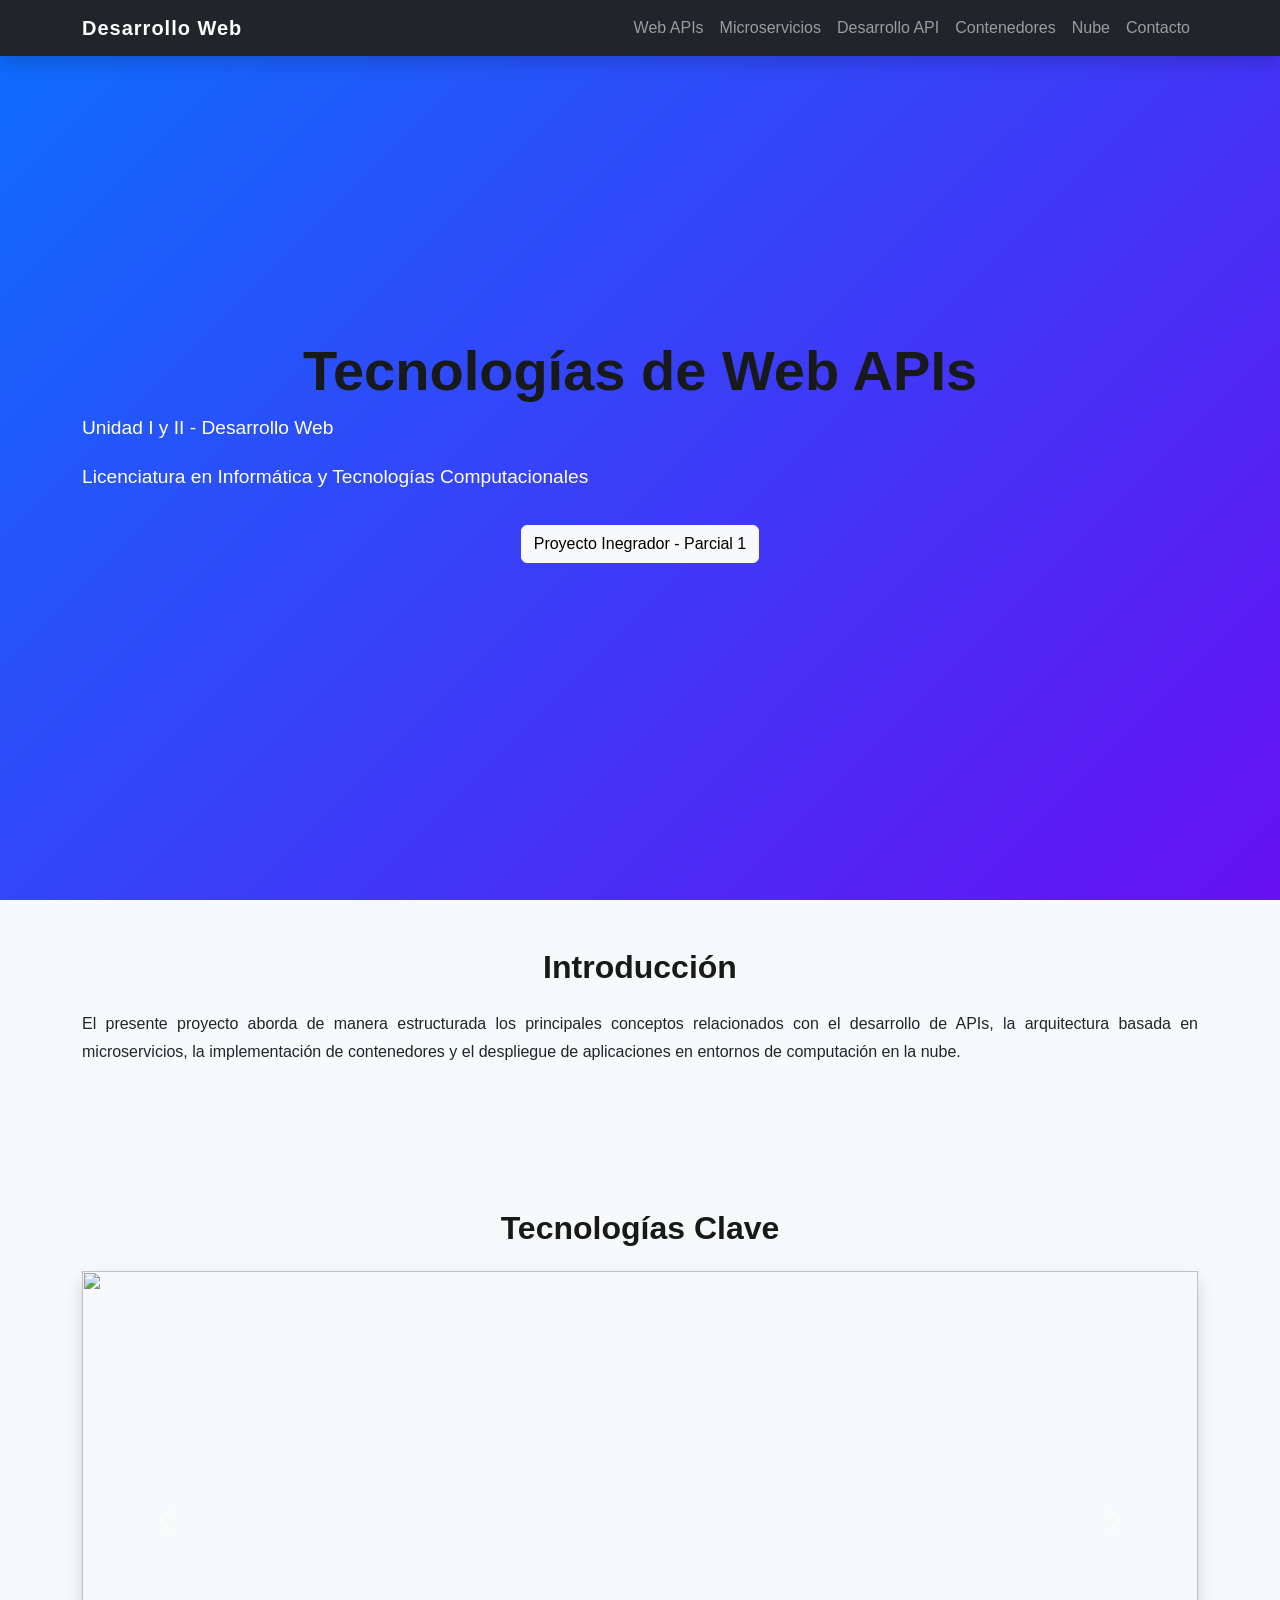
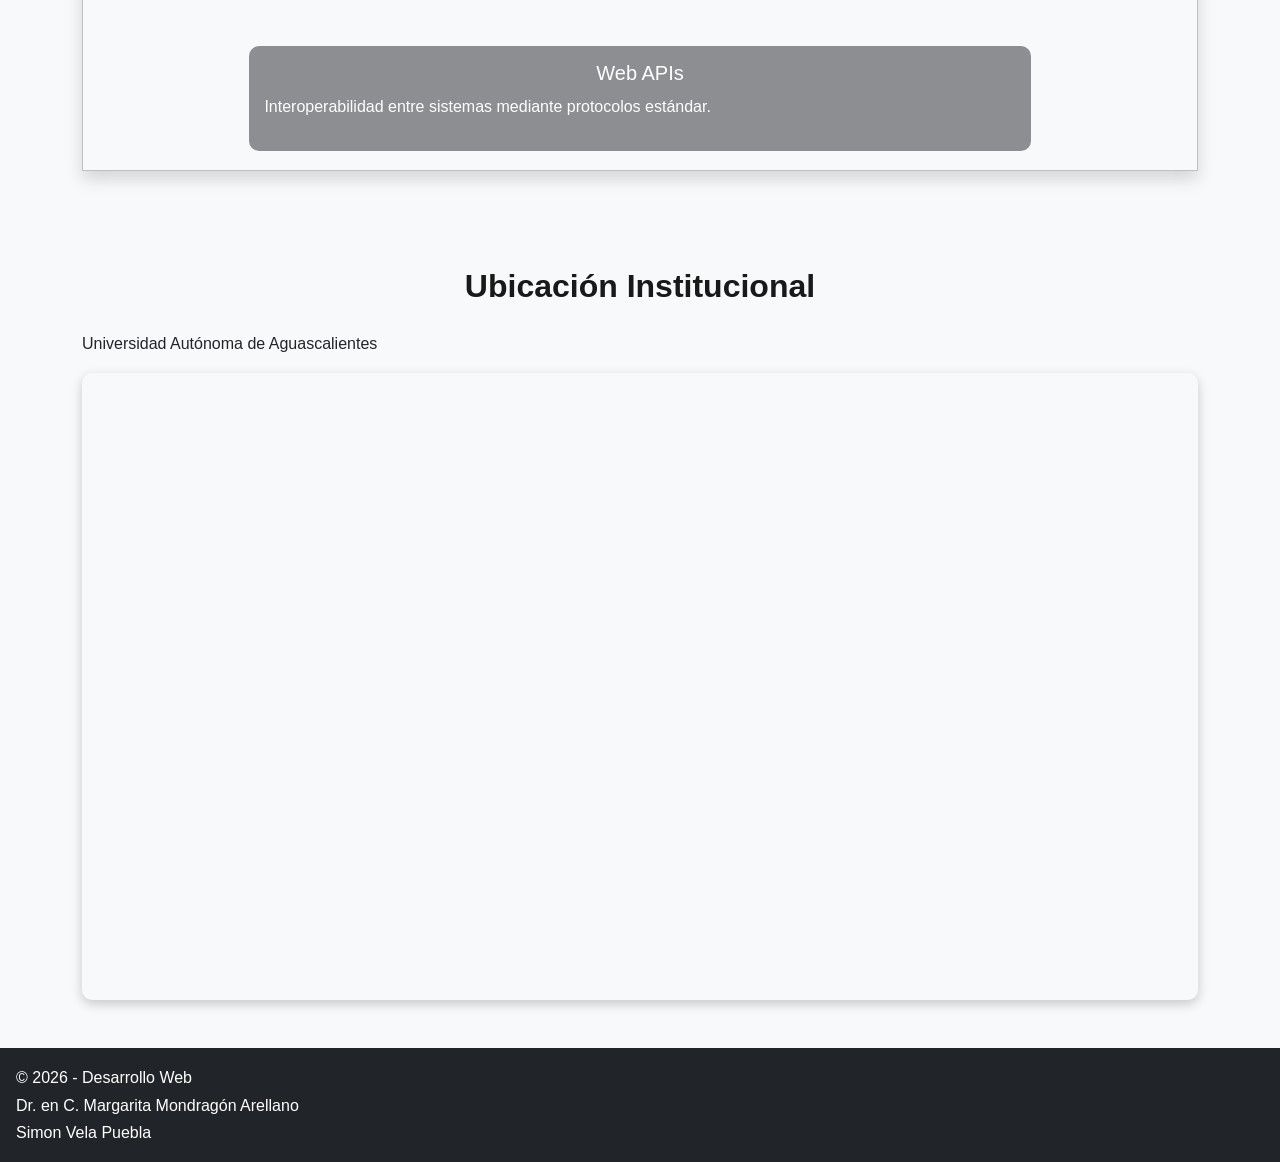
==== index.html @ b8e9ddcf "primer commit proyecto desarrollo web" ====
<!DOCTYPE html>
<html lang="es">
<head>
<meta charset="UTF-8">
<meta name="viewport" content="width=device-width, initial-scale=1.0">
<title>Proyecto Desarrollo Web - Web APIs</title>

<link href="https://cdn.jsdelivr.net/npm/bootstrap@5.3.2/dist/css/bootstrap.min.css" rel="stylesheet">
<link rel="stylesheet" href="css/styles.css">
</head>

<body class="d-flex flex-column min-vh-100">
<main class="flex-fill">

<!-- NAVBAR -->
<nav class="navbar navbar-expand-lg navbar-dark bg-dark fixed-top shadow">
<div class="container">
<a class="navbar-brand fw-bold" href="index.html">Desarrollo Web</a>
<button class="navbar-toggler" data-bs-toggle="collapse" data-bs-target="#menu">
<span class="navbar-toggler-icon"></span>
</button>
<div class="collapse navbar-collapse" id="menu">
<ul class="navbar-nav ms-auto">
<li class="nav-item"><a class="nav-link" href="api.html">Web APIs</a></li>
<li class="nav-item"><a class="nav-link" href="microservicios.html">Microservicios</a></li>
<li class="nav-item"><a class="nav-link" href="desarrollo-api.html">Desarrollo API</a></li>
<li class="nav-item"><a class="nav-link" href="contenedores.html">Contenedores</a></li>
<li class="nav-item"><a class="nav-link" href="nube.html">Nube</a></li>
<li class="nav-item"><a class="nav-link" href="contacto.html">Contacto</a></li>
</ul>
</div>
</div>
</nav>

<!-- HERO -->
<header class="hero text-white d-flex align-items-center text-center">
<div class="container">
<h1 class="display-4 fw-bold">Tecnologías de Web APIs</h1>
<p class="lead">Unidad I y II - Desarrollo Web</p>
<p>Licenciatura en Informática y Tecnologías Computacionales</p>

<button class="btn btn-light mt-3" data-bs-toggle="modal" data-bs-target="#modalProyecto">
Proyecto Inegrador - Parcial 1
</button>
</div>
</header>

<!-- MODAL -->
<div class="modal fade" id="modalProyecto">
<div class="modal-dialog modal-lg">
<div class="modal-content">
<div class="modal-header">
<h5 class="modal-title">Objetivo del Sitio Web</h5>
<button class="btn-close" data-bs-dismiss="modal"></button>
</div>
<div class="modal-body">
<p>El presente sitio web tiene como objetivo exponer de manera formal y estructurada los conceptos fundamentales relacionados con Tecnologías de Web APIs, Arquitectura de Microservicios, Desarrollo de una Web API, Manejo de Contenedores y Desarrollo de Aplicaciones en la Nube, integrando fundamentos teóricos y recursos multimedia de apoyo.</p>
</div>
</div>
</div>
</div>


<section class="container py-5">
<h2 class="text-center mb-4">Introducción</h2>



<p>
El presente proyecto aborda de manera estructurada los principales conceptos relacionados con el desarrollo de APIs, la arquitectura basada en microservicios, la implementación de contenedores y el despliegue de aplicaciones en entornos de computación en la nube.
</p>
</section>

<!-- CARRUSEL -->
<section class="container pb-5">
<h2 class="text-center mb-4">Tecnologías Clave</h2>

<div id="carouselExample" class="carousel slide shadow" data-bs-ride="carousel">

<div class="carousel-inner">

<div class="carousel-item active">
<img src="https://images.unsplash.com/photo-1518770660439-4636190af475" class="d-block w-100">
<div class="carousel-caption bg-dark bg-opacity-50">
<h5>Web APIs</h5>
<p>Interoperabilidad entre sistemas mediante protocolos estándar.</p>
</div>
</div>

<div class="carousel-item">
<img src="https://images.unsplash.com/photo-1558494949-ef010cbdcc31" class="d-block w-100">
<div class="carousel-caption bg-dark bg-opacity-50">
<h5>Microservicios</h5>
<p>Arquitectura distribuida basada en servicios independientes.</p>
</div>
</div>

<div class="carousel-item">
<img src="https://images.unsplash.com/photo-1605379399642-870262d3d051" class="d-block w-100">
<div class="carousel-caption bg-dark bg-opacity-50">
<h5>Computación en la Nube</h5>
<p>Infraestructura escalable bajo demanda.</p>
</div>
</div>

</div>

<button class="carousel-control-prev" type="button" data-bs-target="#carouselExample" data-bs-slide="prev">
<span class="carousel-control-prev-icon"></span>
</button>

<button class="carousel-control-next" type="button" data-bs-target="#carouselExample" data-bs-slide="next">
<span class="carousel-control-next-icon"></span>
</button>

</div>
</section>

<!-- MAPA -->
<section class="bg-light py-5 text-center">
<div class="container">
<h2 class="mb-4">Ubicación Institucional</h2>

<p>Universidad Autónoma de Aguascalientes</p>

<div class="ratio ratio-16x9">
<iframe 
src="https://www.google.com/maps?q=Universidad+Autonoma+de+Aguascalientes&output=embed"
allowfullscreen>
</iframe>
</div>

</div>
</section>

<!-- FOOTER -->
<footer class="bg-dark text-white text-center p-3">
<p class="mb-0">© 2026 - Desarrollo Web</p>
<p class="mb-0">Dr. en C. Margarita Mondragón Arellano</p>
<p class="mb-0">Simon Vela Puebla</p>
</footer>

<script src="https://cdn.jsdelivr.net/npm/bootstrap@5.3.2/dist/js/bootstrap.bundle.min.js"></script>

</body>
</html>
---- css/styles.css ----
html, body {
height: 100%;
scroll-behavior: smooth;
font-family: 'Segoe UI', Tahoma, Geneva, Verdana, sans-serif;
background-color: #f8f9fa;
}


body {
display: flex;
flex-direction: column;
min-height: 100vh;
}

main {
flex: 1;
}



.navbar {
box-shadow: 0 4px 8px rgba(0,0,0,0.2);
}

.navbar-brand {
font-weight: bold;
letter-spacing: 1px;
}



.hero {
height: 100vh;
background: linear-gradient(135deg, #0d6efd, #6610f2);
display: flex;
align-items: center;
justify-content: center;
text-align: center;
padding: 20px;
}

.hero h1 {
font-weight: 700;
}

.hero p {
font-size: 1.2rem;
}



section {
padding-top: 80px;
padding-bottom: 60px;
}

h1, h2, h3 {
color: #181919;
font-weight: 600;
}

p {
text-align: justify;
line-height: 1.7;
}



.table {
background-color: white;
}



.carousel-item img {
height: 500px;
object-fit: cover;
}

.carousel-caption {
border-radius: 10px;
padding: 15px;
}



.ratio {
border-radius: 10px;
overflow: hidden;
box-shadow: 0 4px 12px rgba(0,0,0,0.2);
}



form {
background-color: white;
padding: 30px;
border-radius: 10px;
box-shadow: 0 4px 12px rgba(0,0,0,0.1);
}

form label {
font-weight: 500;
}



footer {
margin-top: auto;
}
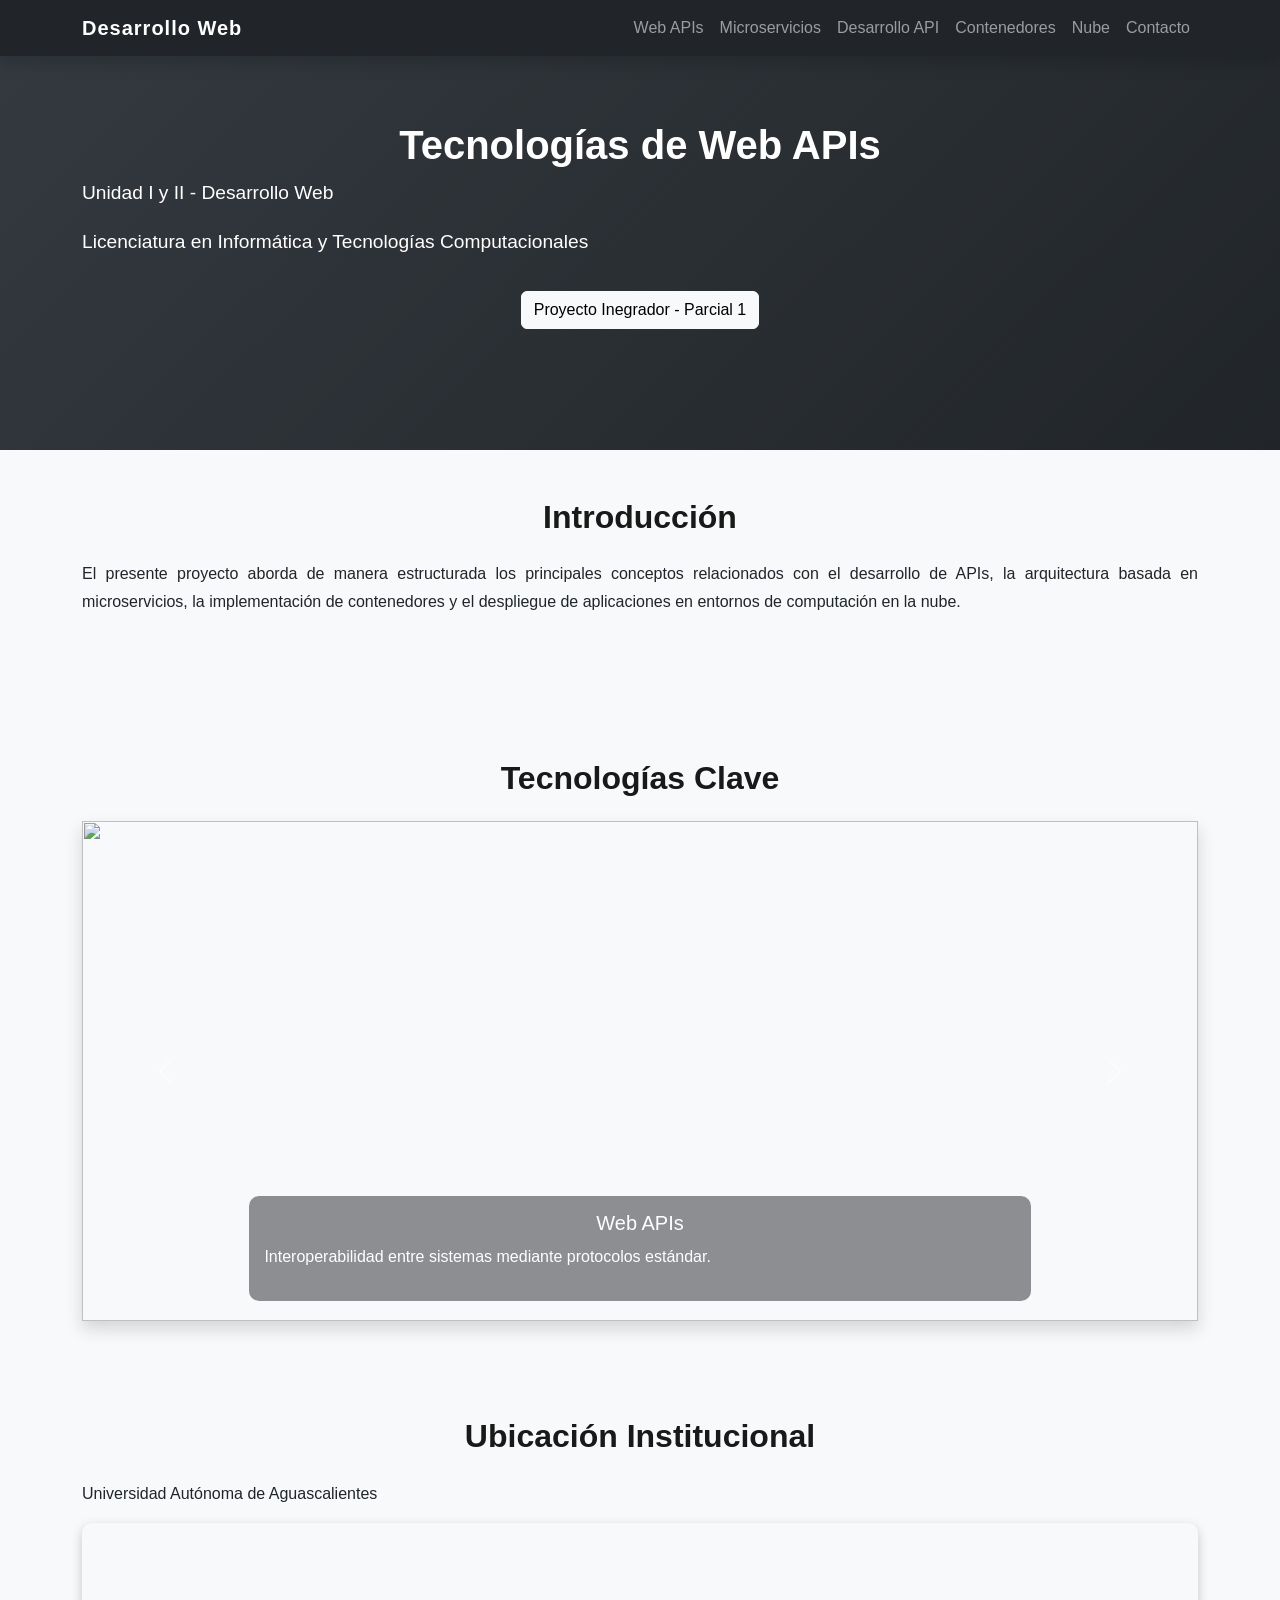
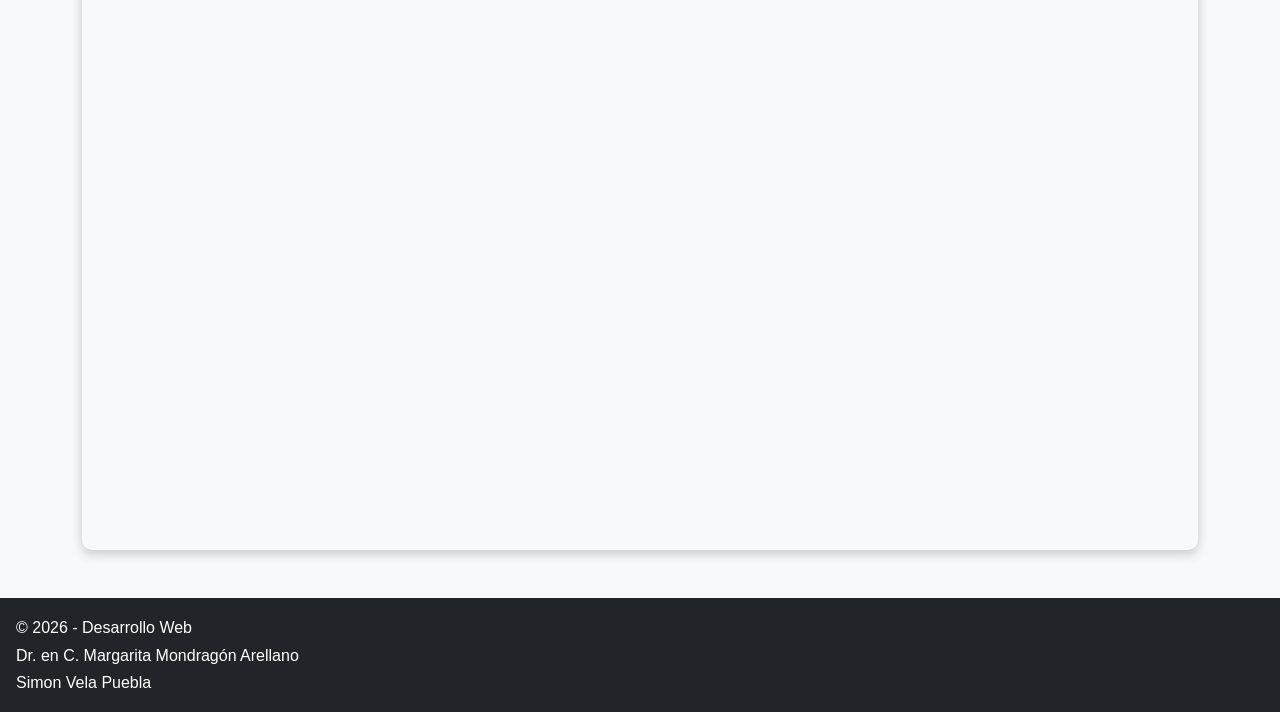
==== commit 0d285ecc: "cambio de hero" ====
--- a/index.html
+++ b/index.html
@@ -35,7 +35,7 @@
 <!-- HERO -->
 <header class="hero text-white d-flex align-items-center text-center">
 <div class="container">
-<h1 class="display-4 fw-bold">Tecnologías de Web APIs</h1>
+<h1 class="titulo-hero">Tecnologías de Web APIs</h1>
 <p class="lead">Unidad I y II - Desarrollo Web</p>
 <p>Licenciatura en Informática y Tecnologías Computacionales</p>
 
--- a/css/styles.css
+++ b/css/styles.css
@@ -18,6 +18,10 @@
 flex: 1;
 }
 
+.titulo-hero {
+    color: white;
+}
+
 
 
 .navbar {
@@ -32,8 +36,8 @@
 
 
 .hero {
-height: 100vh;
-background: linear-gradient(135deg, #0d6efd, #6610f2);
+height: 450px;
+background: linear-gradient(135deg, #343a40, #212529);
 display: flex;
 align-items: center;
 justify-content: center;
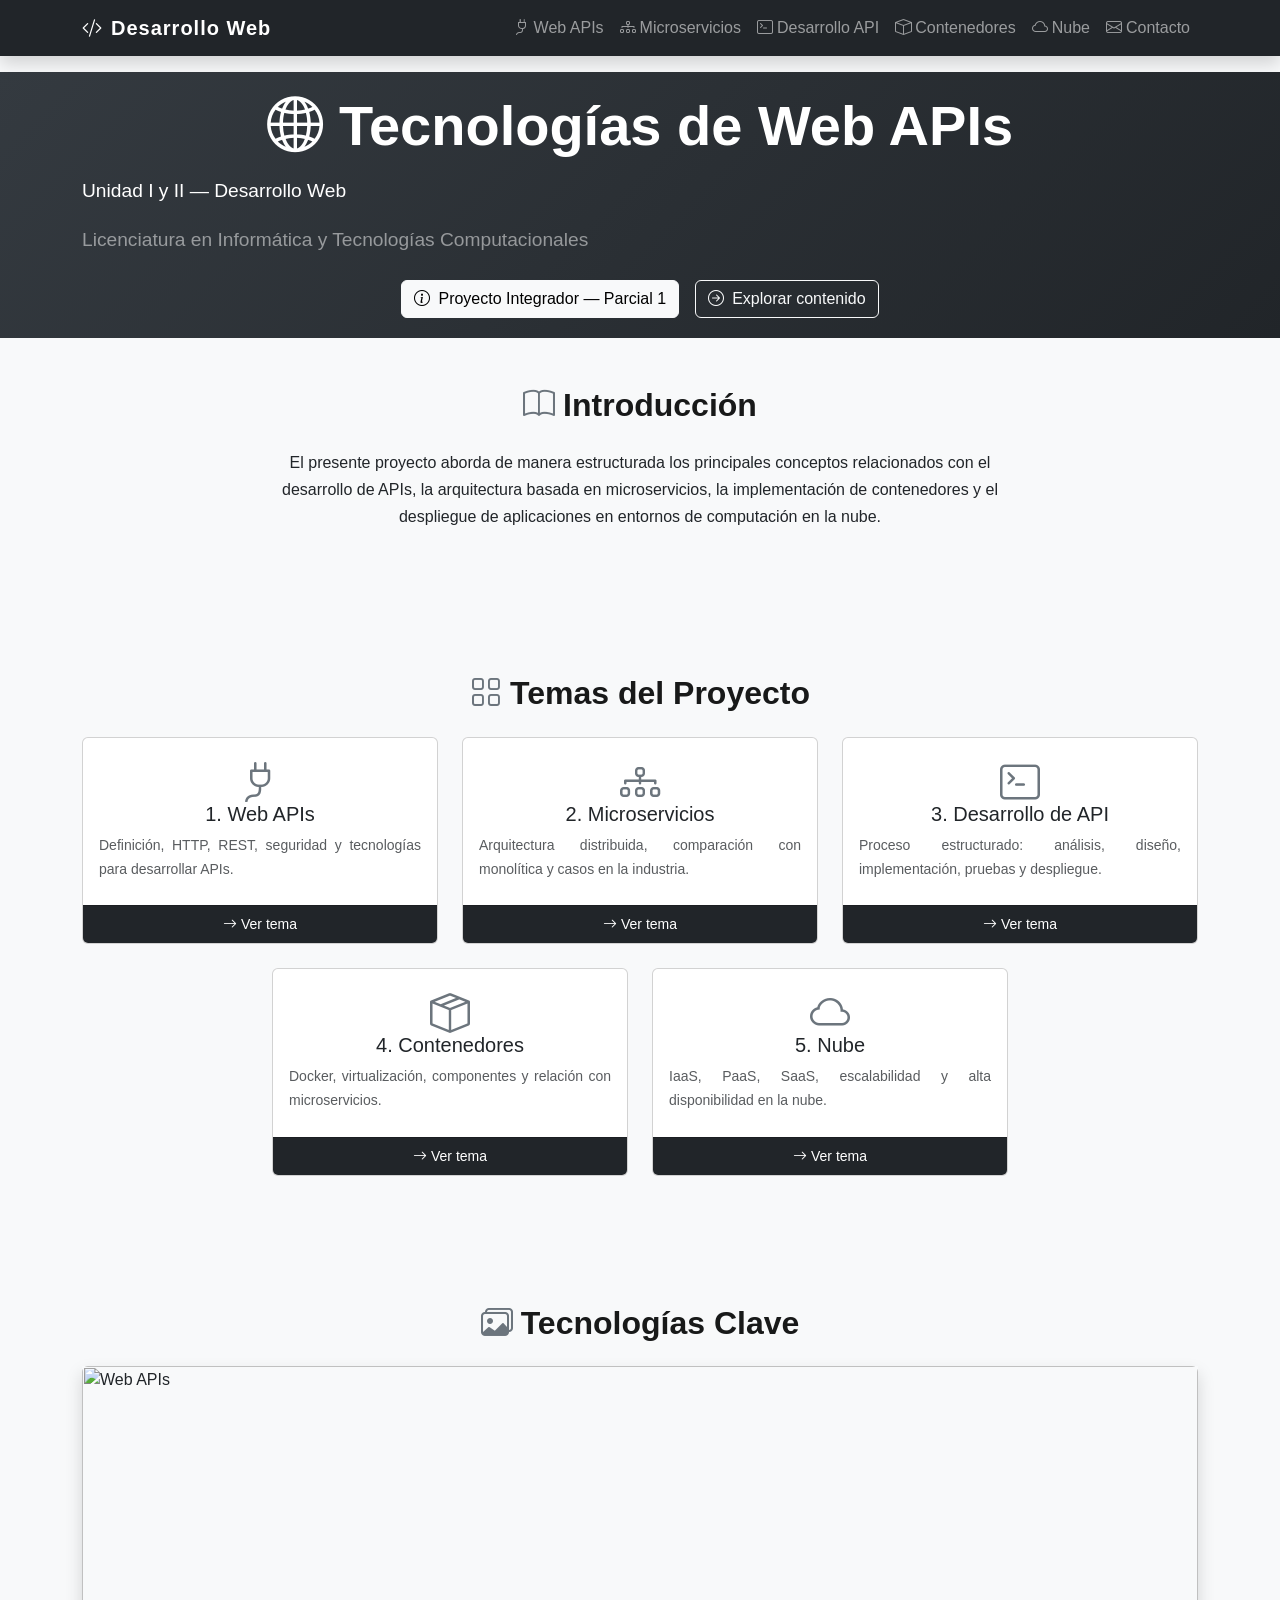
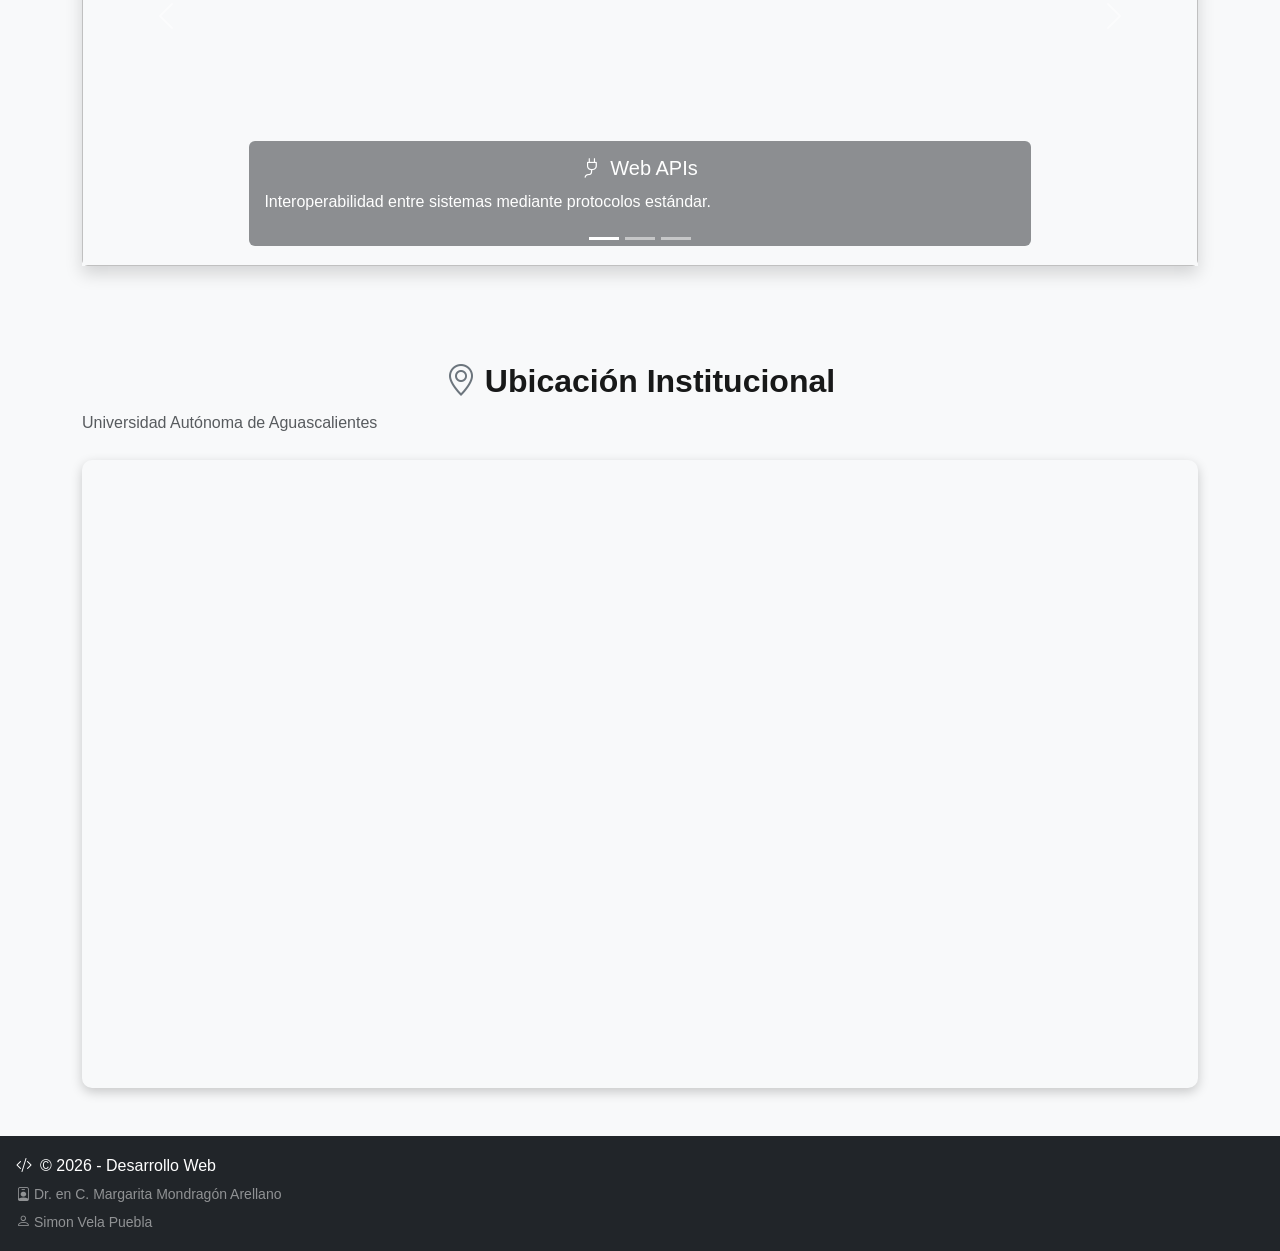
==== commit d46c595d: "cambio de contenido de paginas" ====
--- a/index.html
+++ b/index.html
@@ -1,3 +1,6 @@
+Index · HTML
+Copiar
+
 <!DOCTYPE html>
 <html lang="es">
 <head>
@@ -6,141 +9,237 @@
 <title>Proyecto Desarrollo Web - Web APIs</title>
 
 <link href="https://cdn.jsdelivr.net/npm/bootstrap@5.3.2/dist/css/bootstrap.min.css" rel="stylesheet">
+<link rel="stylesheet" href="https://cdn.jsdelivr.net/npm/bootstrap-icons@1.11.3/font/bootstrap-icons.min.css">
 <link rel="stylesheet" href="css/styles.css">
 </head>
 
-<body class="d-flex flex-column min-vh-100">
-<main class="flex-fill">
+<body>
 
 <!-- NAVBAR -->
 <nav class="navbar navbar-expand-lg navbar-dark bg-dark fixed-top shadow">
-<div class="container">
-<a class="navbar-brand fw-bold" href="index.html">Desarrollo Web</a>
-<button class="navbar-toggler" data-bs-toggle="collapse" data-bs-target="#menu">
-<span class="navbar-toggler-icon"></span>
-</button>
-<div class="collapse navbar-collapse" id="menu">
-<ul class="navbar-nav ms-auto">
-<li class="nav-item"><a class="nav-link" href="api.html">Web APIs</a></li>
-<li class="nav-item"><a class="nav-link" href="microservicios.html">Microservicios</a></li>
-<li class="nav-item"><a class="nav-link" href="desarrollo-api.html">Desarrollo API</a></li>
-<li class="nav-item"><a class="nav-link" href="contenedores.html">Contenedores</a></li>
-<li class="nav-item"><a class="nav-link" href="nube.html">Nube</a></li>
-<li class="nav-item"><a class="nav-link" href="contacto.html">Contacto</a></li>
-</ul>
-</div>
-</div>
+  <div class="container">
+    <a class="navbar-brand fw-bold" href="index.html">
+      <i class="bi bi-code-slash me-2"></i>Desarrollo Web
+    </a>
+    <button class="navbar-toggler" data-bs-toggle="collapse" data-bs-target="#menu">
+      <span class="navbar-toggler-icon"></span>
+    </button>
+    <div class="collapse navbar-collapse" id="menu">
+      <ul class="navbar-nav ms-auto">
+        <li class="nav-item"><a class="nav-link" href="api.html"><i class="bi bi-plug me-1"></i>Web APIs</a></li>
+        <li class="nav-item"><a class="nav-link" href="microservicios.html"><i class="bi bi-diagram-3 me-1"></i>Microservicios</a></li>
+        <li class="nav-item"><a class="nav-link" href="desarrollo-api.html"><i class="bi bi-terminal me-1"></i>Desarrollo API</a></li>
+        <li class="nav-item"><a class="nav-link" href="contenedores.html"><i class="bi bi-box me-1"></i>Contenedores</a></li>
+        <li class="nav-item"><a class="nav-link" href="nube.html"><i class="bi bi-cloud me-1"></i>Nube</a></li>
+        <li class="nav-item"><a class="nav-link" href="contacto.html"><i class="bi bi-envelope me-1"></i>Contacto</a></li>
+      </ul>
+    </div>
+  </div>
 </nav>
 
 <!-- HERO -->
-<header class="hero text-white d-flex align-items-center text-center">
-<div class="container">
-<h1 class="titulo-hero">Tecnologías de Web APIs</h1>
-<p class="lead">Unidad I y II - Desarrollo Web</p>
-<p>Licenciatura en Informática y Tecnologías Computacionales</p>
-
-<button class="btn btn-light mt-3" data-bs-toggle="modal" data-bs-target="#modalProyecto">
-Proyecto Inegrador - Parcial 1
-</button>
-</div>
+<header class="hero text-white d-flex align-items-center text-center mt-5">
+  <div class="container">
+    <h1 class="titulo-hero display-4 fw-bold">
+      <i class="bi bi-globe2 me-3"></i>Tecnologías de Web APIs
+    </h1>
+    <p class="lead mt-3">Unidad I y II — Desarrollo Web</p>
+    <p class="text-white-50">Licenciatura en Informática y Tecnologías Computacionales</p>
+    <div class="d-flex gap-3 justify-content-center mt-4 flex-wrap">
+      <button class="btn btn-light" data-bs-toggle="modal" data-bs-target="#modalProyecto">
+        <i class="bi bi-info-circle me-2"></i>Proyecto Integrador — Parcial 1
+      </button>
+      <a href="api.html" class="btn btn-outline-light">
+        <i class="bi bi-arrow-right-circle me-2"></i>Explorar contenido
+      </a>
+    </div>
+  </div>
 </header>
 
 <!-- MODAL -->
 <div class="modal fade" id="modalProyecto">
-<div class="modal-dialog modal-lg">
-<div class="modal-content">
-<div class="modal-header">
-<h5 class="modal-title">Objetivo del Sitio Web</h5>
-<button class="btn-close" data-bs-dismiss="modal"></button>
+  <div class="modal-dialog modal-lg">
+    <div class="modal-content">
+      <div class="modal-header bg-dark text-white">
+        <h5 class="modal-title"><i class="bi bi-journal-text me-2"></i>Objetivo del Sitio Web</h5>
+        <button class="btn-close btn-close-white" data-bs-dismiss="modal"></button>
+      </div>
+      <div class="modal-body">
+        <p>El presente sitio web tiene como objetivo exponer de manera formal y estructurada los conceptos fundamentales relacionados con Tecnologías de Web APIs, Arquitectura de Microservicios, Desarrollo de una Web API, Manejo de Contenedores y Desarrollo de Aplicaciones en la Nube, integrando fundamentos teóricos y recursos multimedia de apoyo.</p>
+      </div>
+      <div class="modal-footer">
+        <button class="btn btn-dark" data-bs-dismiss="modal">
+          <i class="bi bi-x-circle me-1"></i>Cerrar
+        </button>
+      </div>
+    </div>
+  </div>
 </div>
-<div class="modal-body">
-<p>El presente sitio web tiene como objetivo exponer de manera formal y estructurada los conceptos fundamentales relacionados con Tecnologías de Web APIs, Arquitectura de Microservicios, Desarrollo de una Web API, Manejo de Contenedores y Desarrollo de Aplicaciones en la Nube, integrando fundamentos teóricos y recursos multimedia de apoyo.</p>
-</div>
-</div>
-</div>
-</div>
-
-
-<section class="container py-5">
-<h2 class="text-center mb-4">Introducción</h2>
-
-
-
-<p>
-El presente proyecto aborda de manera estructurada los principales conceptos relacionados con el desarrollo de APIs, la arquitectura basada en microservicios, la implementación de contenedores y el despliegue de aplicaciones en entornos de computación en la nube.
-</p>
-</section>
-
-<!-- CARRUSEL -->
-<section class="container pb-5">
-<h2 class="text-center mb-4">Tecnologías Clave</h2>
-
-<div id="carouselExample" class="carousel slide shadow" data-bs-ride="carousel">
-
-<div class="carousel-inner">
-
-<div class="carousel-item active">
-<img src="https://images.unsplash.com/photo-1518770660439-4636190af475" class="d-block w-100">
-<div class="carousel-caption bg-dark bg-opacity-50">
-<h5>Web APIs</h5>
-<p>Interoperabilidad entre sistemas mediante protocolos estándar.</p>
-</div>
-</div>
-
-<div class="carousel-item">
-<img src="https://images.unsplash.com/photo-1558494949-ef010cbdcc31" class="d-block w-100">
-<div class="carousel-caption bg-dark bg-opacity-50">
-<h5>Microservicios</h5>
-<p>Arquitectura distribuida basada en servicios independientes.</p>
-</div>
-</div>
-
-<div class="carousel-item">
-<img src="https://images.unsplash.com/photo-1605379399642-870262d3d051" class="d-block w-100">
-<div class="carousel-caption bg-dark bg-opacity-50">
-<h5>Computación en la Nube</h5>
-<p>Infraestructura escalable bajo demanda.</p>
-</div>
-</div>
-
-</div>
-
-<button class="carousel-control-prev" type="button" data-bs-target="#carouselExample" data-bs-slide="prev">
-<span class="carousel-control-prev-icon"></span>
-</button>
-
-<button class="carousel-control-next" type="button" data-bs-target="#carouselExample" data-bs-slide="next">
-<span class="carousel-control-next-icon"></span>
-</button>
-
-</div>
-</section>
-
-<!-- MAPA -->
-<section class="bg-light py-5 text-center">
-<div class="container">
-<h2 class="mb-4">Ubicación Institucional</h2>
-
-<p>Universidad Autónoma de Aguascalientes</p>
-
-<div class="ratio ratio-16x9">
-<iframe 
-src="https://www.google.com/maps?q=Universidad+Autonoma+de+Aguascalientes&output=embed"
-allowfullscreen>
-</iframe>
-</div>
-
-</div>
-</section>
+
+<main>
+
+  <!-- INTRODUCCIÓN -->
+  <section class="container py-5">
+    <h2 class="text-center mb-4"><i class="bi bi-book me-2 text-secondary"></i>Introducción</h2>
+    <div class="row justify-content-center">
+      <div class="col-lg-8">
+        <p class="text-center">
+          El presente proyecto aborda de manera estructurada los principales conceptos relacionados con el desarrollo de APIs, la arquitectura basada en microservicios, la implementación de contenedores y el despliegue de aplicaciones en entornos de computación en la nube.
+        </p>
+      </div>
+    </div>
+  </section>
+
+  <!-- TARJETAS DE TEMAS -->
+  <section class="container pb-5">
+    <h2 class="text-center mb-4"><i class="bi bi-grid me-2 text-secondary"></i>Temas del Proyecto</h2>
+    <div class="row g-4">
+
+      <div class="col-md-4">
+        <a href="api.html" class="text-decoration-none">
+          <div class="card h-100 text-center">
+            <div class="card-body py-4">
+              <i class="bi bi-plug fs-1 text-secondary mb-3"></i>
+              <h5 class="card-title">1. Web APIs</h5>
+              <p class="card-text text-muted small">Definición, HTTP, REST, seguridad y tecnologías para desarrollar APIs.</p>
+            </div>
+            <div class="card-footer bg-dark text-white small">
+              <i class="bi bi-arrow-right me-1"></i>Ver tema
+            </div>
+          </div>
+        </a>
+      </div>
+
+      <div class="col-md-4">
+        <a href="microservicios.html" class="text-decoration-none">
+          <div class="card h-100 text-center">
+            <div class="card-body py-4">
+              <i class="bi bi-diagram-3 fs-1 text-secondary mb-3"></i>
+              <h5 class="card-title">2. Microservicios</h5>
+              <p class="card-text text-muted small">Arquitectura distribuida, comparación con monolítica y casos en la industria.</p>
+            </div>
+            <div class="card-footer bg-dark text-white small">
+              <i class="bi bi-arrow-right me-1"></i>Ver tema
+            </div>
+          </div>
+        </a>
+      </div>
+
+      <div class="col-md-4">
+        <a href="desarrollo-api.html" class="text-decoration-none">
+          <div class="card h-100 text-center">
+            <div class="card-body py-4">
+              <i class="bi bi-terminal fs-1 text-secondary mb-3"></i>
+              <h5 class="card-title">3. Desarrollo de API</h5>
+              <p class="card-text text-muted small">Proceso estructurado: análisis, diseño, implementación, pruebas y despliegue.</p>
+            </div>
+            <div class="card-footer bg-dark text-white small">
+              <i class="bi bi-arrow-right me-1"></i>Ver tema
+            </div>
+          </div>
+        </a>
+      </div>
+
+      <div class="col-md-4 offset-md-2">
+        <a href="contenedores.html" class="text-decoration-none">
+          <div class="card h-100 text-center">
+            <div class="card-body py-4">
+              <i class="bi bi-box-seam fs-1 text-secondary mb-3"></i>
+              <h5 class="card-title">4. Contenedores</h5>
+              <p class="card-text text-muted small">Docker, virtualización, componentes y relación con microservicios.</p>
+            </div>
+            <div class="card-footer bg-dark text-white small">
+              <i class="bi bi-arrow-right me-1"></i>Ver tema
+            </div>
+          </div>
+        </a>
+      </div>
+
+      <div class="col-md-4">
+        <a href="nube.html" class="text-decoration-none">
+          <div class="card h-100 text-center">
+            <div class="card-body py-4">
+              <i class="bi bi-cloud fs-1 text-secondary mb-3"></i>
+              <h5 class="card-title">5. Nube</h5>
+              <p class="card-text text-muted small">IaaS, PaaS, SaaS, escalabilidad y alta disponibilidad en la nube.</p>
+            </div>
+            <div class="card-footer bg-dark text-white small">
+              <i class="bi bi-arrow-right me-1"></i>Ver tema
+            </div>
+          </div>
+        </a>
+      </div>
+
+    </div>
+  </section>
+
+  <!-- CARRUSEL -->
+  <section class="container pb-5">
+    <h2 class="text-center mb-4"><i class="bi bi-images me-2 text-secondary"></i>Tecnologías Clave</h2>
+
+    <div id="carouselExample" class="carousel slide shadow" data-bs-ride="carousel">
+      <div class="carousel-indicators">
+        <button type="button" data-bs-target="#carouselExample" data-bs-slide-to="0" class="active"></button>
+        <button type="button" data-bs-target="#carouselExample" data-bs-slide-to="1"></button>
+        <button type="button" data-bs-target="#carouselExample" data-bs-slide-to="2"></button>
+      </div>
+
+      <div class="carousel-inner rounded">
+        <div class="carousel-item active">
+          <img src="https://images.unsplash.com/photo-1518770660439-4636190af475" class="d-block w-100" alt="Web APIs">
+          <div class="carousel-caption bg-dark bg-opacity-50 rounded">
+            <h5><i class="bi bi-plug me-2"></i>Web APIs</h5>
+            <p>Interoperabilidad entre sistemas mediante protocolos estándar.</p>
+          </div>
+        </div>
+        <div class="carousel-item">
+          <img src="https://images.unsplash.com/photo-1558494949-ef010cbdcc31" class="d-block w-100" alt="Microservicios">
+          <div class="carousel-caption bg-dark bg-opacity-50 rounded">
+            <h5><i class="bi bi-diagram-3 me-2"></i>Microservicios</h5>
+            <p>Arquitectura distribuida basada en servicios independientes.</p>
+          </div>
+        </div>
+        <div class="carousel-item">
+          <img src="https://images.unsplash.com/photo-1605379399642-870262d3d051" class="d-block w-100" alt="Nube">
+          <div class="carousel-caption bg-dark bg-opacity-50 rounded">
+            <h5><i class="bi bi-cloud me-2"></i>Computación en la Nube</h5>
+            <p>Infraestructura escalable bajo demanda.</p>
+          </div>
+        </div>
+      </div>
+
+      <button class="carousel-control-prev" type="button" data-bs-target="#carouselExample" data-bs-slide="prev">
+        <span class="carousel-control-prev-icon"></span>
+      </button>
+      <button class="carousel-control-next" type="button" data-bs-target="#carouselExample" data-bs-slide="next">
+        <span class="carousel-control-next-icon"></span>
+      </button>
+    </div>
+  </section>
+
+  <!-- MAPA -->
+  <section class="bg-light py-5 text-center">
+    <div class="container">
+      <h2 class="mb-2"><i class="bi bi-geo-alt me-2 text-secondary"></i>Ubicación Institucional</h2>
+      <p class="text-muted mb-4">Universidad Autónoma de Aguascalientes</p>
+      <div class="ratio ratio-16x9">
+        <iframe
+          src="https://www.google.com/maps?q=Universidad+Autonoma+de+Aguascalientes&output=embed"
+          allowfullscreen>
+        </iframe>
+      </div>
+    </div>
+  </section>
+
+</main>
 
 <!-- FOOTER -->
 <footer class="bg-dark text-white text-center p-3">
-<p class="mb-0">© 2026 - Desarrollo Web</p>
-<p class="mb-0">Dr. en C. Margarita Mondragón Arellano</p>
-<p class="mb-0">Simon Vela Puebla</p>
+  <p class="mb-1"><i class="bi bi-code-slash me-2"></i>© 2026 - Desarrollo Web</p>
+  <p class="mb-1 text-white-50 small"><i class="bi bi-person-badge me-1"></i>Dr. en C. Margarita Mondragón Arellano</p>
+  <p class="mb-0 text-white-50 small"><i class="bi bi-person me-1"></i>Simon Vela Puebla</p>
 </footer>
 
 <script src="https://cdn.jsdelivr.net/npm/bootstrap@5.3.2/dist/js/bootstrap.bundle.min.js"></script>
-
 </body>
 </html>
--- a/css/styles.css
+++ b/css/styles.css
@@ -20,6 +20,14 @@
 
 .titulo-hero {
     color: white;
+}
+.card {
+transition: all 0.3s ease;
+}
+
+.card:hover {
+transform: translateY(-6px);
+box-shadow: 0 8px 20px rgba(0,0,0,0.15);
 }
 
 
